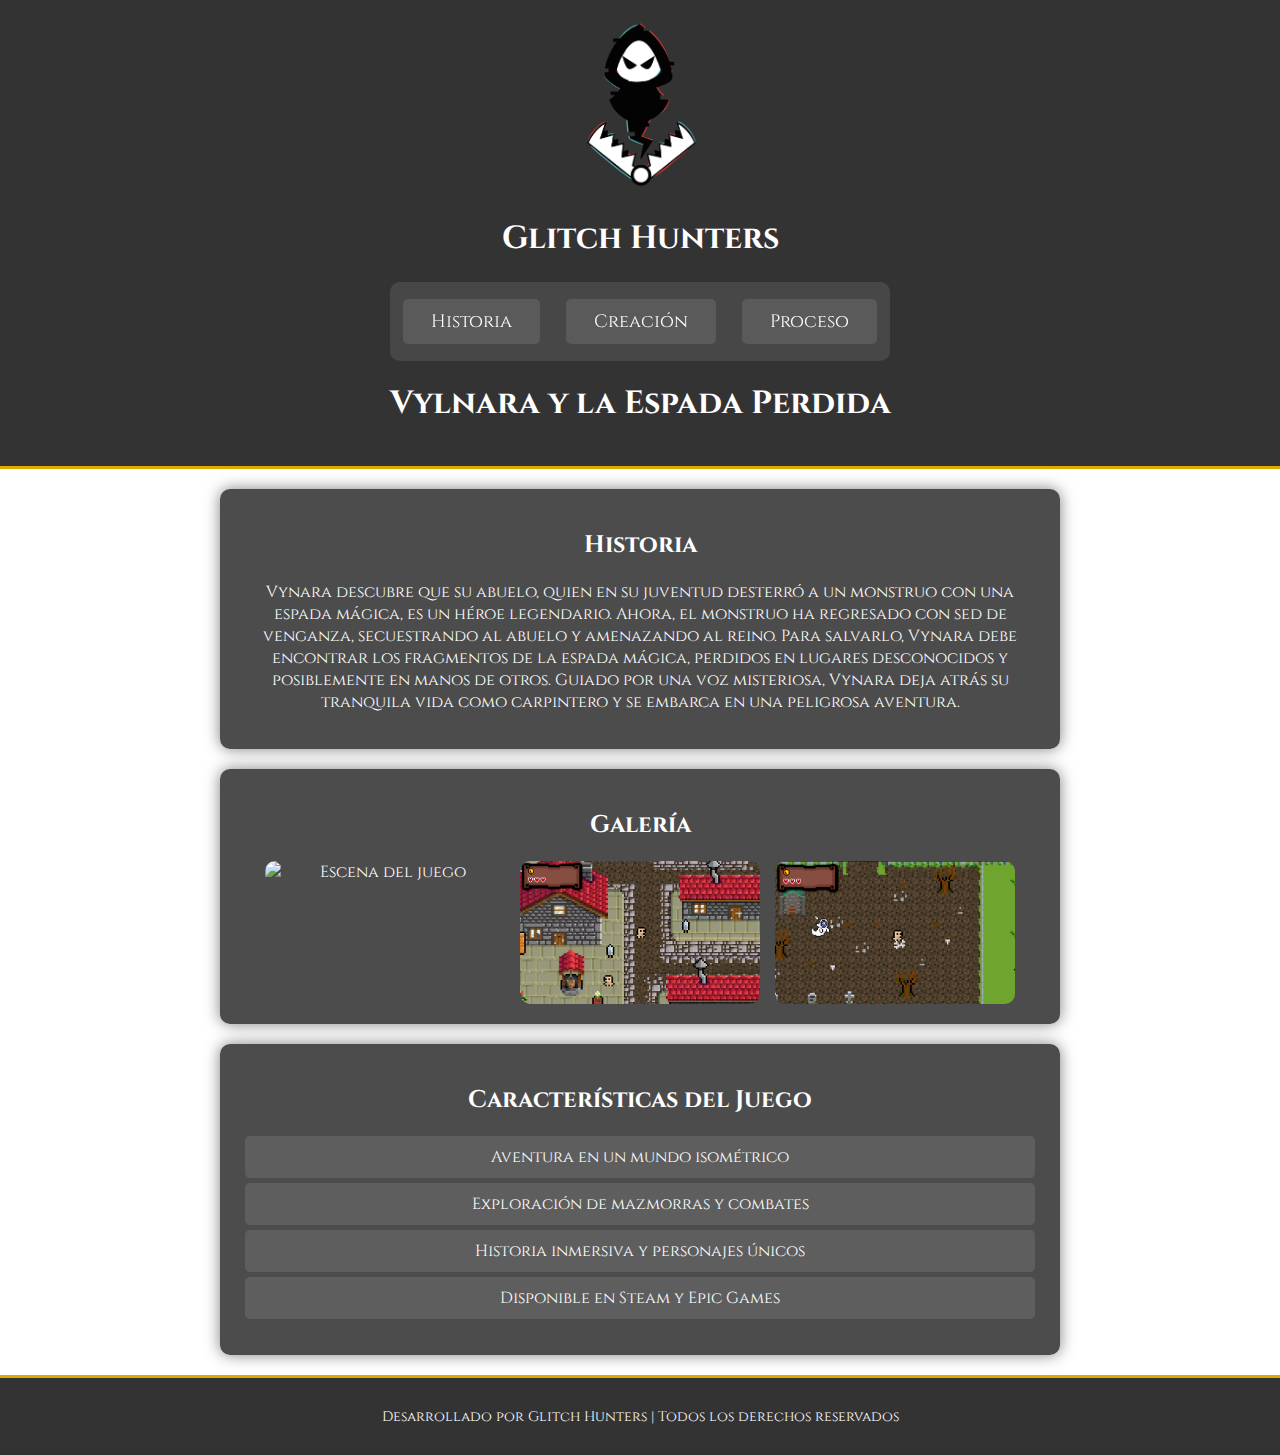
==== index.html @ 6f3f610d "se corrige la ruta de las imagenes porque no se muestran en github pages" ====
<!DOCTYPE html>
<html lang="es">
<head>
    <meta charset="UTF-8">
    <meta name="viewport" content="width=device-width, initial-scale=1.0">
    <title>Vylnara y la Espada Perdida</title>
    <link rel="stylesheet" href="style.css">
    <link rel="manifest" href="manifest.json">
    <link href="https://fonts.googleapis.com/css2?family=Cinzel:wght@400;700&display=swap" rel="stylesheet">
</head>

<body>

    <header>
        <img src="IMG/logo-glitch-hunters.png" alt="Glitch Hunters" class="logo">
        <h1>Glitch Hunters</h1>
        
        <!-- Barra de navegación -->
        <nav>
            <ul>
                <li><a href="historia.html">Historia</a></li>
                <li><a href="creacion.html">Creación</a></li>
                <li><a href="proceso.html">Proceso</a></li>
            </ul>
        </nav>
        
        <h1>Vylnara y la Espada Perdida</h1>
    </header>

    <section id="historia">
        <h2>Historia</h2>
        <p>Vynara descubre que su abuelo, quien en su juventud desterró a un monstruo con una espada mágica, es un héroe legendario. Ahora, el monstruo ha regresado con sed de venganza, secuestrando al abuelo y amenazando al reino. Para salvarlo, Vynara debe encontrar los fragmentos de la espada mágica, perdidos en lugares desconocidos y posiblemente en manos de otros. Guiado por una voz misteriosa, Vynara deja atrás su tranquila vida como carpintero y se embarca en una peligrosa aventura.</p>
    </section>

    <section id="imagenes">
        <h2>Galería</h2>
        <div class="galeria">
            <img src="IMG/" alt="Escena del juego">
            <img src="IMG/screenshot2.jpg" alt="Pueblos magicos">
            <img src="IMG/screenshot3.jpg" alt="Exploracion del mundo">
        </div>
    </section>

    <section id="caracteristicas">
        <h2>Características del Juego</h2>
        <ul>
            <li>Aventura en un mundo isométrico</li>
            <li>Exploración de mazmorras y combates</li>
            <li>Historia inmersiva y personajes únicos</li>
            <li>Disponible en Steam y Epic Games</li>
        </ul>
    </section>

    <footer>
        <p>Desarrollado por Glitch Hunters | Todos los derechos reservados</p>
    </footer>

    <script>
        if ('serviceWorker' in navigator) {
            navigator.serviceWorker.register('/service-worker.js')
            .then(() => console.log("Service Worker registrado"))
            .catch(err => console.log("Error al registrar el Service Worker", err));
        }
    </script>

</body>
</html>
---- style.css ----
/* Estilos Generales */
body {
    font-family: 'Cinzel', serif; /* Fuente inspirada en juegos de fantasía */
    text-align: center;
    margin: 0;
    background: url('img/background.jpg') no-repeat center center fixed;
    background-size: cover;
    color: white;
}

/* ENCABEZADO */
header {
    background: rgba(0, 0, 0, 0.8);
    padding: 20px;
    border-bottom: 3px solid #e0a800;
}

.logo {
    width: 120px;
}

/* BARRA DE NAVEGACIÓN */
nav {
    background: rgba(255, 255, 255, 0.1);
    padding: 12px 0;
    border-radius: 10px;
    margin: 10px auto;
    max-width: 500px;
    backdrop-filter: blur(5px);
}

nav ul {
    list-style: none;
    display: flex;
    justify-content: space-around;
    padding: 0;
    margin: 0;
}

nav ul li {
    display: inline;
}

nav ul li a {
    text-decoration: none;
    color: white;
    font-size: 18px;
    padding: 12px 18px;
    border-radius: 8px;
    transition: background 0.3s ease-in-out;
}

nav ul li a:hover {
    background: #e0a800;
    color: black;
}

/* SECCIONES */
section {
    background: rgba(0, 0, 0, 0.7);
    padding: 20px;
    margin: 20px auto;
    width: 90%;
    max-width: 800px;
    border-radius: 10px;
    box-shadow: 0 0 15px rgba(0, 0, 0, 0.5);
}

/* GALERÍA */
.galeria {
    display: flex;
    justify-content: center;
    gap: 15px;
    flex-wrap: wrap;
}

.galeria img {
    width: 30%;
    border-radius: 10px;
    transition: transform 0.3s ease-in-out;
}

.galeria img:hover {
    transform: scale(1.05);
}

/* LISTA DE CARACTERÍSTICAS */
ul {
    list-style: none;
    padding: 0;
}

ul li {
    background: rgba(255, 255, 255, 0.1);
    padding: 10px;
    margin: 5px;
    border-radius: 5px;
}

/* PIE DE PÁGINA */
footer {
    background: rgba(0, 0, 0, 0.8);
    padding: 15px;
    margin-top: 20px;
    font-size: 14px;
    border-top: 3px solid #e0a800;
}
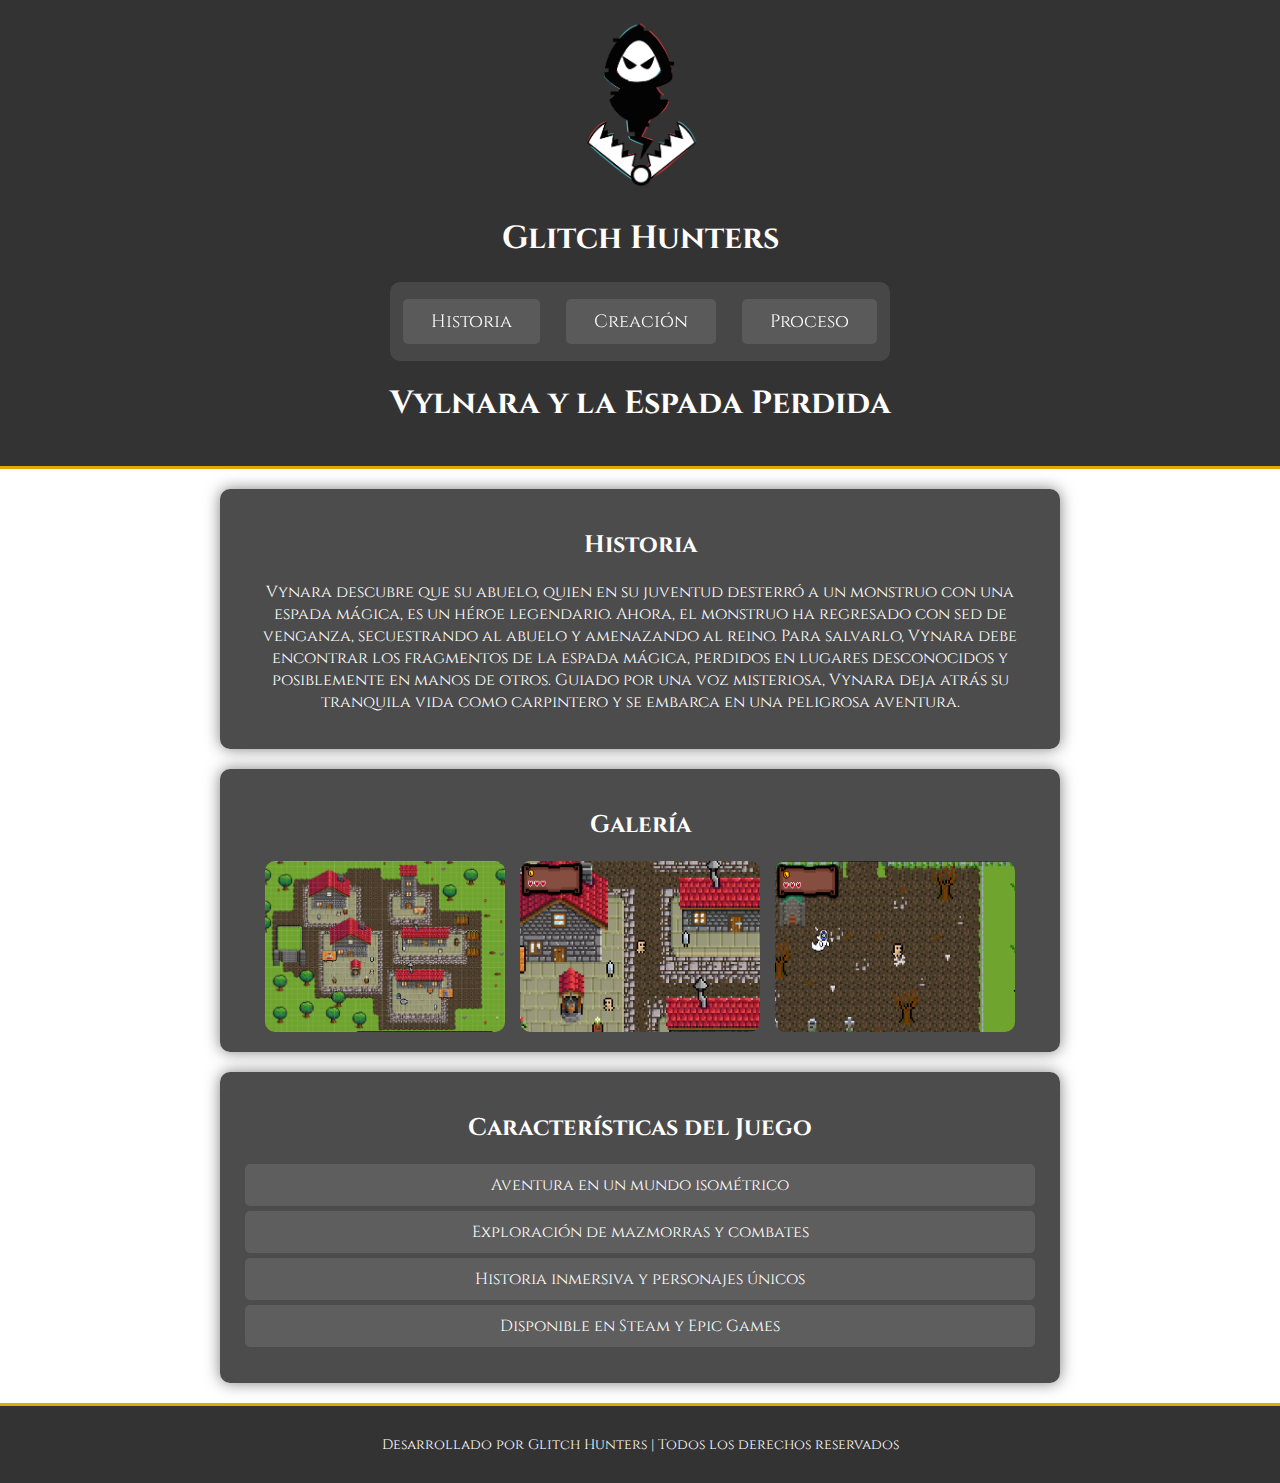
==== commit 723d45c1: "se agrega la screenshot1, ya que se habia borrado con la correccion anterior." ====
--- a/index.html
+++ b/index.html
@@ -35,7 +35,7 @@
     <section id="imagenes">
         <h2>Galería</h2>
         <div class="galeria">
-            <img src="IMG/" alt="Escena del juego">
+            <img src="IMG/screenshot1.jpg" alt="Escena del juego">
             <img src="IMG/screenshot2.jpg" alt="Pueblos magicos">
             <img src="IMG/screenshot3.jpg" alt="Exploracion del mundo">
         </div>
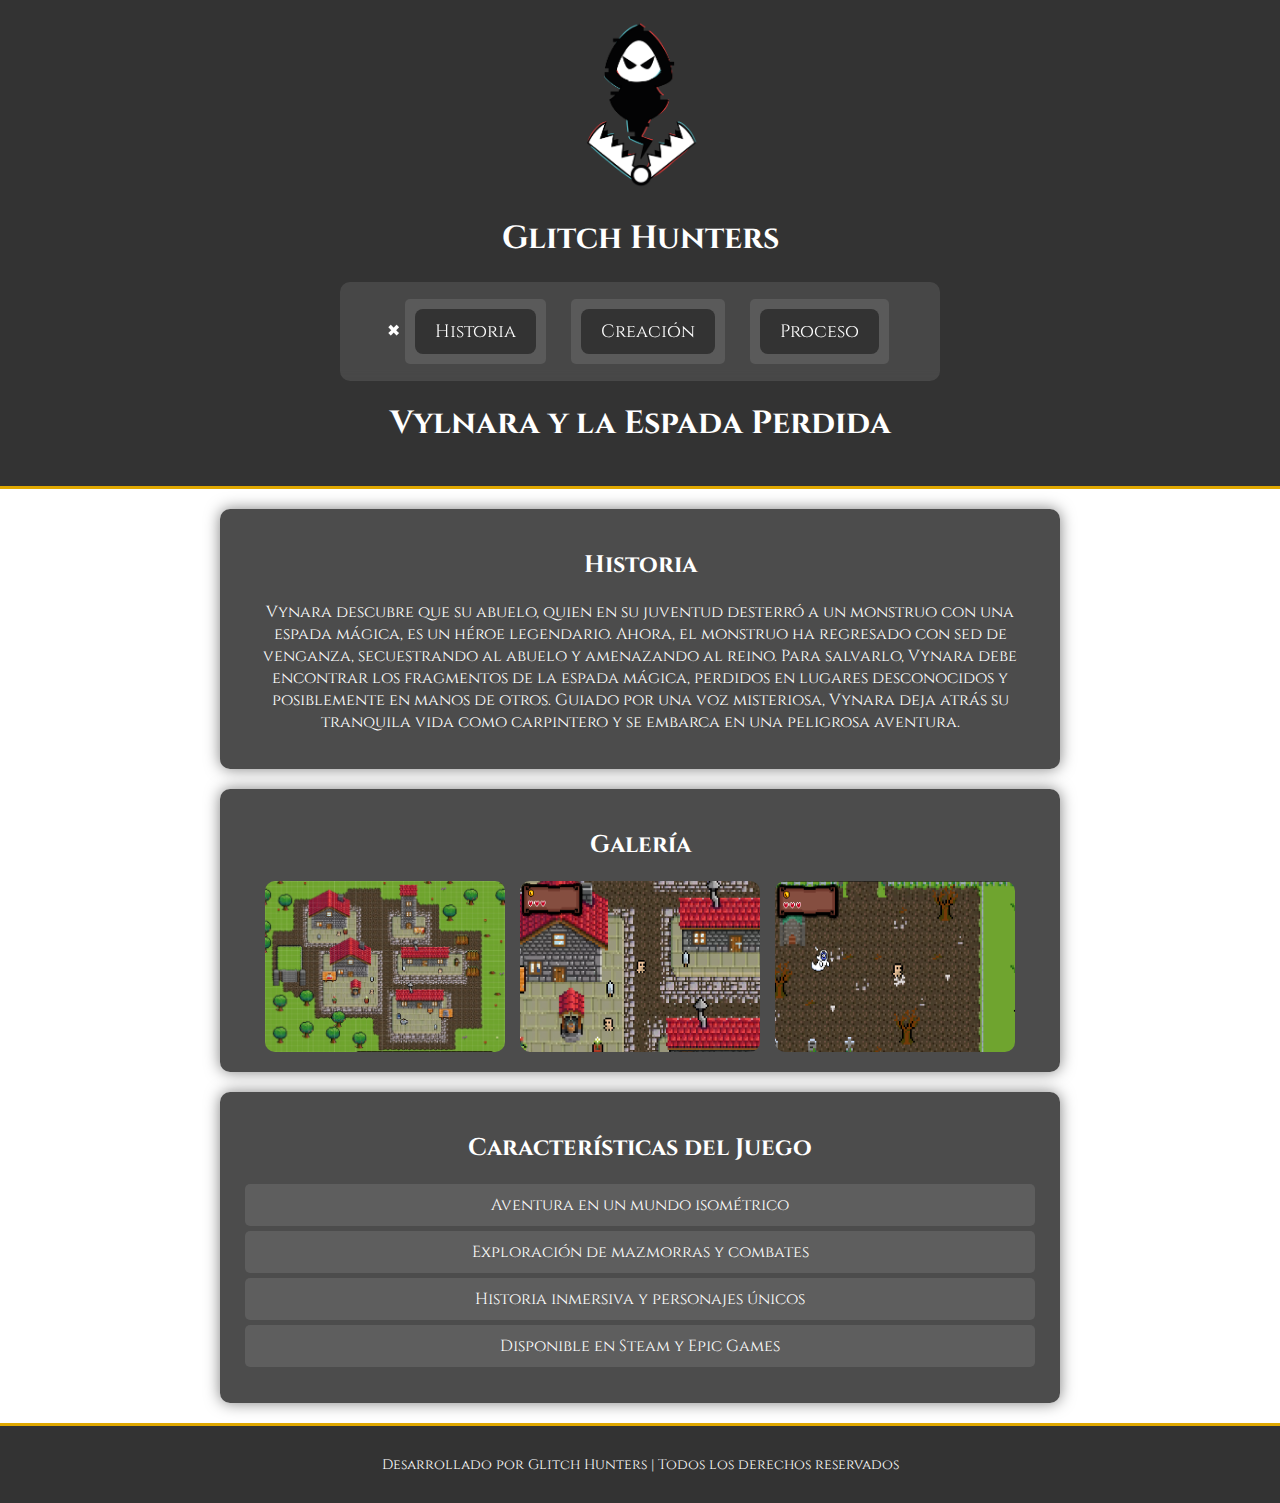
==== commit b14db3ac: "Se agregaron mejoras de responsibildad a la pagina y un menu de hamburguesa que muestra las rutas a " ====
--- a/index.html
+++ b/index.html
@@ -14,16 +14,23 @@
     <header>
         <img src="IMG/logo-glitch-hunters.png" alt="Glitch Hunters" class="logo">
         <h1>Glitch Hunters</h1>
-        
-        <!-- Barra de navegación -->
-        <nav>
-            <ul>
-                <li><a href="historia.html">Historia</a></li>
-                <li><a href="creacion.html">Creación</a></li>
-                <li><a href="proceso.html">Proceso</a></li>
-            </ul>
-        </nav>
-        
+    
+        <!-- Menú principal -->
+        <div class="menu-container">
+            <!-- Menú hamburguesa (visible en pantallas pequeñas) -->
+            <div class="menu-icon" onclick="toggleMenu()">☰</div>
+    
+            <!-- Barra de navegación (visible en pantallas grandes, oculta en móviles) -->
+            <nav id="menu">
+                <span class="menu-close" onclick="toggleMenu()">✖</span>
+                <ul>
+                    <li><a href="historia.html">Historia</a></li>
+                    <li><a href="creacion.html">Creación</a></li>
+                    <li><a href="proceso.html">Proceso</a></li>
+                </ul>
+            </nav>
+        </div>
+    
         <h1>Vylnara y la Espada Perdida</h1>
     </header>
 
@@ -62,6 +69,11 @@
             .catch(err => console.log("Error al registrar el Service Worker", err));
         }
     </script>
-
+    <script>
+        function toggleMenu() {
+            var menu = document.getElementById("menu");
+            menu.classList.toggle("active");
+        }
+    </script>
 </body>
 </html>--- a/style.css
+++ b/style.css
@@ -19,42 +19,115 @@
     width: 120px;
 }
 
-/* BARRA DE NAVEGACIÓN */
-nav {
+/* Contenedor del menú */
+.menu-container {
+    position: relative;
+}
+
+/* Icono del menú hamburguesa (solo en pantallas pequeñas) */
+.menu-icon {
+    display: none; /* Oculto por defecto */
+    font-size: 30px;
+    cursor: pointer;
+    padding: 10px;
+    background: #333;
+    color: white;
+    border-radius: 5px;
+    position: fixed;
+    top: 10px;
+    left: 10px;
+    z-index: 1000;
+}
+
+/* Menú general */
+#menu {
+    display: flex;
+    justify-content: center;
+    align-items: center;
     background: rgba(255, 255, 255, 0.1);
     padding: 12px 0;
     border-radius: 10px;
     margin: 10px auto;
-    max-width: 500px;
+    max-width: 600px;
     backdrop-filter: blur(5px);
 }
 
-nav ul {
+/* Lista de navegación en pantallas grandes */
+#menu ul {
     list-style: none;
     display: flex;
-    justify-content: space-around;
+    gap: 15px;
     padding: 0;
     margin: 0;
 }
 
-nav ul li {
-    display: inline;
+/* Estilos de los enlaces */
+#menu ul li {
+    display: flex;
 }
 
-nav ul li a {
+#menu ul li a {
     text-decoration: none;
     color: white;
     font-size: 18px;
-    padding: 12px 18px;
+    padding: 10px 20px;
     border-radius: 8px;
-    transition: background 0.3s ease-in-out;
+    background: #333;
+    transition: background 0.3s ease-in-out, color 0.3s;
 }
 
-nav ul li a:hover {
+#menu ul li a:hover {
     background: #e0a800;
     color: black;
 }
 
+/* MENÚ DESPLEGABLE (solo en pantallas pequeñas) */
+@media (max-width: 768px) {
+    /* Mostrar el icono hamburguesa */
+    .menu-icon {
+        display: block;
+    }
+
+    /* Ocultar la barra de navegación en móviles */
+    #menu {
+        display: none;
+        position: fixed;
+        top: 0;
+        left: -250px;  /* Comienza fuera de la pantalla */
+        width: 250px;
+        height: 100vh;
+        background: rgba(0, 0, 0, 0.9);
+        box-shadow: 2px 0 10px rgba(0, 0, 0, 0.5);
+        padding-top: 60px;
+        transition: left 0.3s ease-in-out;
+        z-index: 999;
+        flex-direction: column;
+    }
+
+    /* Mostrar el menú cuando se active */
+    #menu.active {
+        display: flex;
+        left: 0;
+    }
+
+    /* Convertimos la lista de navegación en vertical */
+    #menu ul {
+        flex-direction: column;
+        align-items: left;
+        gap: 20px;
+        padding-left: 20px;
+    }
+
+    /* Botón de cierre dentro del menú */
+    .menu-close {
+        position: absolute;
+        top: 10px;
+        right: 20px;
+        font-size: 30px;
+        cursor: pointer;
+        color: white;
+    }
+}
 /* SECCIONES */
 section {
     background: rgba(0, 0, 0, 0.7);
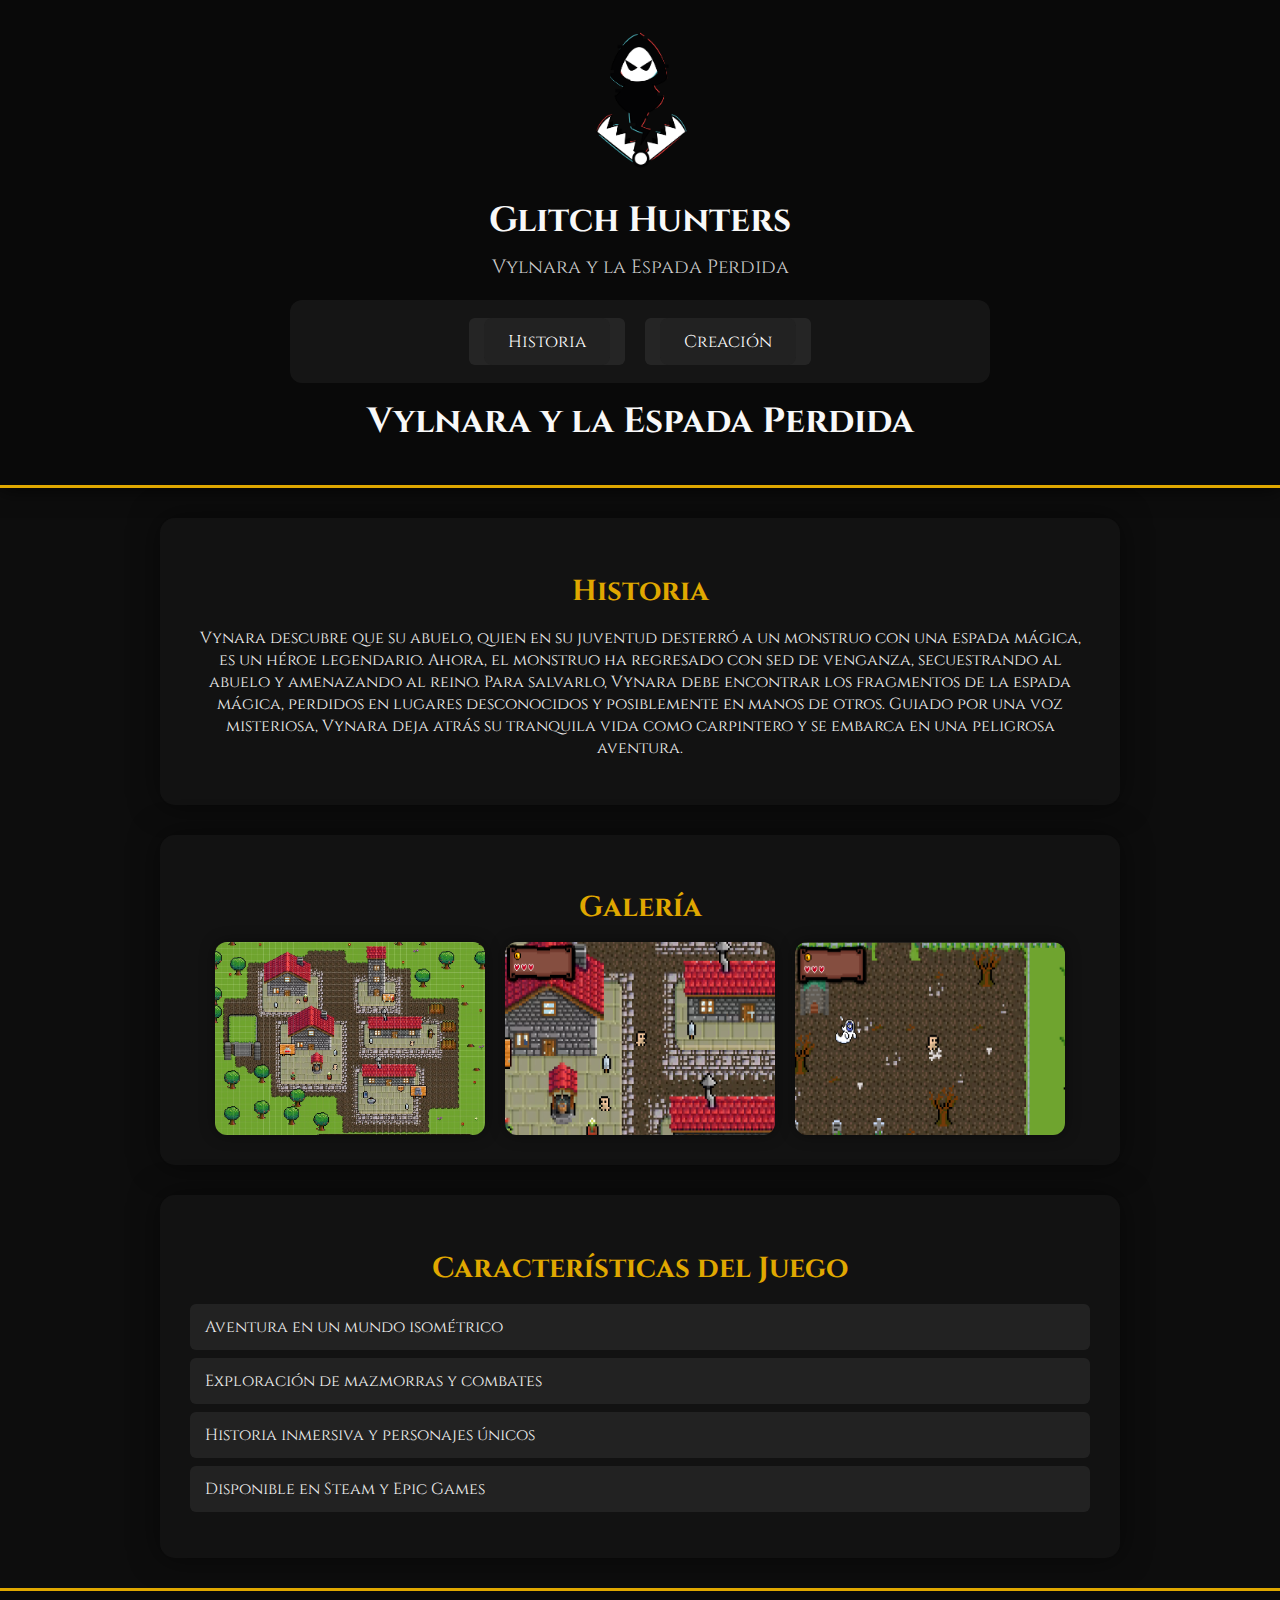
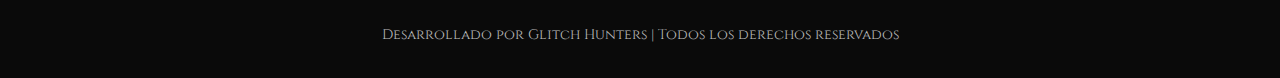
==== commit 519c8a17: "Se hizo una re estructura completa en el estilo de la pagina, cambiando los colores y tonos de todas" ====
--- a/index.html
+++ b/index.html
@@ -13,7 +13,10 @@
 
     <header>
         <img src="IMG/logo-glitch-hunters.png" alt="Glitch Hunters" class="logo">
+    <div>
         <h1>Glitch Hunters</h1>
+        <p style="font-size: 1.2rem; margin-top: 5px; color: #ccc;">Vylnara y la Espada Perdida</p>
+    </div>
     
         <!-- Menú principal -->
         <div class="menu-container">
@@ -26,7 +29,6 @@
                 <ul>
                     <li><a href="historia.html">Historia</a></li>
                     <li><a href="creacion.html">Creación</a></li>
-                    <li><a href="proceso.html">Proceso</a></li>
                 </ul>
             </nav>
         </div>
@@ -64,11 +66,11 @@
 
     <script>
         if ('serviceWorker' in navigator) {
-            navigator.serviceWorker.register('/service-worker.js')
-            .then(() => console.log("Service Worker registrado"))
-            .catch(err => console.log("Error al registrar el Service Worker", err));
+          navigator.serviceWorker.register('./service-worker.js')
+            .then(reg => console.log('Service Worker registrado:', reg))
+            .catch(err => console.error('Error al registrar el Service Worker:', err));
         }
-    </script>
+      </script>
     <script>
         function toggleMenu() {
             var menu = document.getElementById("menu");
--- a/style.css
+++ b/style.css
@@ -1,155 +1,163 @@
-/* Estilos Generales */
+/* ===== GLOBAL STYLES ===== */
 body {
-    font-family: 'Cinzel', serif; /* Fuente inspirada en juegos de fantasía */
+    font-family: 'Cinzel', serif;
+    margin: 0;
     text-align: center;
-    margin: 0;
-    background: url('img/background.jpg') no-repeat center center fixed;
+    background: #0d0d0d url('img/background.jpg') no-repeat center center fixed;
     background-size: cover;
-    color: white;
-}
-
-/* ENCABEZADO */
+    color: #f0f0f0;
+}
+
+/* ===== HEADER ===== */
 header {
-    background: rgba(0, 0, 0, 0.8);
-    padding: 20px;
+    background: rgba(10, 10, 10, 0.95);
+    padding: 30px 20px;
     border-bottom: 3px solid #e0a800;
+    box-shadow: 0 0 20px rgba(0,0,0,0.8);
 }
 
 .logo {
-    width: 120px;
-}
-
-/* Contenedor del menú */
+    width: 100px;
+    margin-bottom: 10px;
+}
+
+header h1 {
+    font-size: 2.2rem;
+    margin: 10px 0;
+    color: #f8f8f8;
+}
+
+/* ===== MENU ===== */
 .menu-container {
     position: relative;
 }
 
-/* Icono del menú hamburguesa (solo en pantallas pequeñas) */
 .menu-icon {
-    display: none; /* Oculto por defecto */
-    font-size: 30px;
+    display: none;
+    font-size: 28px;
     cursor: pointer;
     padding: 10px;
-    background: #333;
+    background: #1a1a1a;
     color: white;
-    border-radius: 5px;
+    border-radius: 6px;
     position: fixed;
-    top: 10px;
-    left: 10px;
+    top: 15px;
+    left: 15px;
     z-index: 1000;
 }
 
-/* Menú general */
 #menu {
     display: flex;
     justify-content: center;
     align-items: center;
-    background: rgba(255, 255, 255, 0.1);
-    padding: 12px 0;
-    border-radius: 10px;
-    margin: 10px auto;
-    max-width: 600px;
-    backdrop-filter: blur(5px);
-}
-
-/* Lista de navegación en pantallas grandes */
+    background: rgba(255, 255, 255, 0.05);
+    padding: 10px 0;
+    border-radius: 12px;
+    margin: 15px auto;
+    max-width: 700px;
+    backdrop-filter: blur(8px);
+}
+
 #menu ul {
     list-style: none;
     display: flex;
-    gap: 15px;
+    gap: 20px;
+    margin: 0;
     padding: 0;
-    margin: 0;
-}
-
-/* Estilos de los enlaces */
-#menu ul li {
-    display: flex;
 }
 
 #menu ul li a {
     text-decoration: none;
+    font-size: 17px;
+    padding: 12px 24px;
+    border-radius: 8px;
     color: white;
-    font-size: 18px;
-    padding: 10px 20px;
-    border-radius: 8px;
-    background: #333;
-    transition: background 0.3s ease-in-out, color 0.3s;
+    background: #222;
+    transition: background 0.3s, color 0.3s;
 }
 
 #menu ul li a:hover {
     background: #e0a800;
-    color: black;
-}
-
-/* MENÚ DESPLEGABLE (solo en pantallas pequeñas) */
+    color: #111;
+}
+
+.menu-close {
+    display: none;
+}
+
+/* ===== RESPONSIVE MENU ===== */
 @media (max-width: 768px) {
-    /* Mostrar el icono hamburguesa */
     .menu-icon {
         display: block;
     }
 
-    /* Ocultar la barra de navegación en móviles */
     #menu {
         display: none;
         position: fixed;
         top: 0;
-        left: -250px;  /* Comienza fuera de la pantalla */
+        left: -100%;
         width: 250px;
         height: 100vh;
-        background: rgba(0, 0, 0, 0.9);
-        box-shadow: 2px 0 10px rgba(0, 0, 0, 0.5);
-        padding-top: 60px;
+        background: rgba(0, 0, 0, 0.95);
+        box-shadow: 3px 0 15px rgba(0, 0, 0, 0.5);
+        padding-top: 80px;
         transition: left 0.3s ease-in-out;
+        flex-direction: column;
         z-index: 999;
-        flex-direction: column;
-    }
-
-    /* Mostrar el menú cuando se active */
+    }
+
     #menu.active {
         display: flex;
         left: 0;
     }
 
-    /* Convertimos la lista de navegación en vertical */
     #menu ul {
         flex-direction: column;
-        align-items: left;
-        gap: 20px;
+        gap: 25px;
+        align-items: flex-start;
         padding-left: 20px;
     }
 
-    /* Botón de cierre dentro del menú */
     .menu-close {
+        display: block;
         position: absolute;
-        top: 10px;
+        top: 15px;
         right: 20px;
-        font-size: 30px;
+        font-size: 28px;
+        color: white;
         cursor: pointer;
-        color: white;
-    }
-}
-/* SECCIONES */
+    }
+}
+
+/* ===== SECTIONS ===== */
 section {
-    background: rgba(0, 0, 0, 0.7);
-    padding: 20px;
-    margin: 20px auto;
+    background: rgba(20, 20, 20, 0.8);
+    padding: 30px;
+    margin: 30px auto;
     width: 90%;
-    max-width: 800px;
-    border-radius: 10px;
-    box-shadow: 0 0 15px rgba(0, 0, 0, 0.5);
-}
-
-/* GALERÍA */
+    max-width: 900px;
+    border-radius: 15px;
+    box-shadow: 0 0 30px rgba(0, 0, 0, 0.5);
+}
+
+section h2 {
+    color: #e0a800;
+    font-size: 1.8rem;
+    margin-bottom: 15px;
+}
+
+/* ===== GALLERY ===== */
 .galeria {
     display: flex;
     justify-content: center;
-    gap: 15px;
+    gap: 20px;
     flex-wrap: wrap;
 }
 
 .galeria img {
     width: 30%;
-    border-radius: 10px;
+    border-radius: 12px;
+    box-shadow: 0 0 15px rgba(0,0,0,0.4);
     transition: transform 0.3s ease-in-out;
 }
 
@@ -157,24 +165,61 @@
     transform: scale(1.05);
 }
 
-/* LISTA DE CARACTERÍSTICAS */
+/* ===== FEATURE LIST ===== */
 ul {
     list-style: none;
     padding: 0;
 }
 
 ul li {
-    background: rgba(255, 255, 255, 0.1);
-    padding: 10px;
-    margin: 5px;
-    border-radius: 5px;
-}
-
-/* PIE DE PÁGINA */
+    background: rgba(255, 255, 255, 0.07);
+    padding: 12px 15px;
+    margin: 8px 0;
+    border-radius: 6px;
+    font-size: 1rem;
+    text-align: left;
+}
+
+/* ===== FOOTER ===== */
 footer {
-    background: rgba(0, 0, 0, 0.8);
-    padding: 15px;
-    margin-top: 20px;
+    background: rgba(10, 10, 10, 0.9);
+    padding: 20px;
+    margin-top: 30px;
     font-size: 14px;
     border-top: 3px solid #e0a800;
-}+    color: #bbb;
+}
+
+.equipo-container {
+    display: flex;
+    flex-direction: column;
+    gap: 20px;
+    margin: 30px auto;
+    max-width: 600px;
+  }
+  
+  .miembro {
+    display: flex;
+    align-items: center;
+    gap: 20px;
+    background: rgba(255, 255, 255, 0.05);
+    padding: 15px 20px;
+    border-radius: 12px;
+    box-shadow: 0 0 10px rgba(0,0,0,0.4);
+  }
+  
+  .miembro img {
+    width: 80px;
+    height: 80px;
+    border-radius: 50%;
+    object-fit: cover;
+    border: 2px solid #e0a800;
+  }
+  
+  .miembro p {
+    margin: 0;
+    text-align: left;
+    color: #f0f0f0;
+    font-size: 1rem;
+  }
+  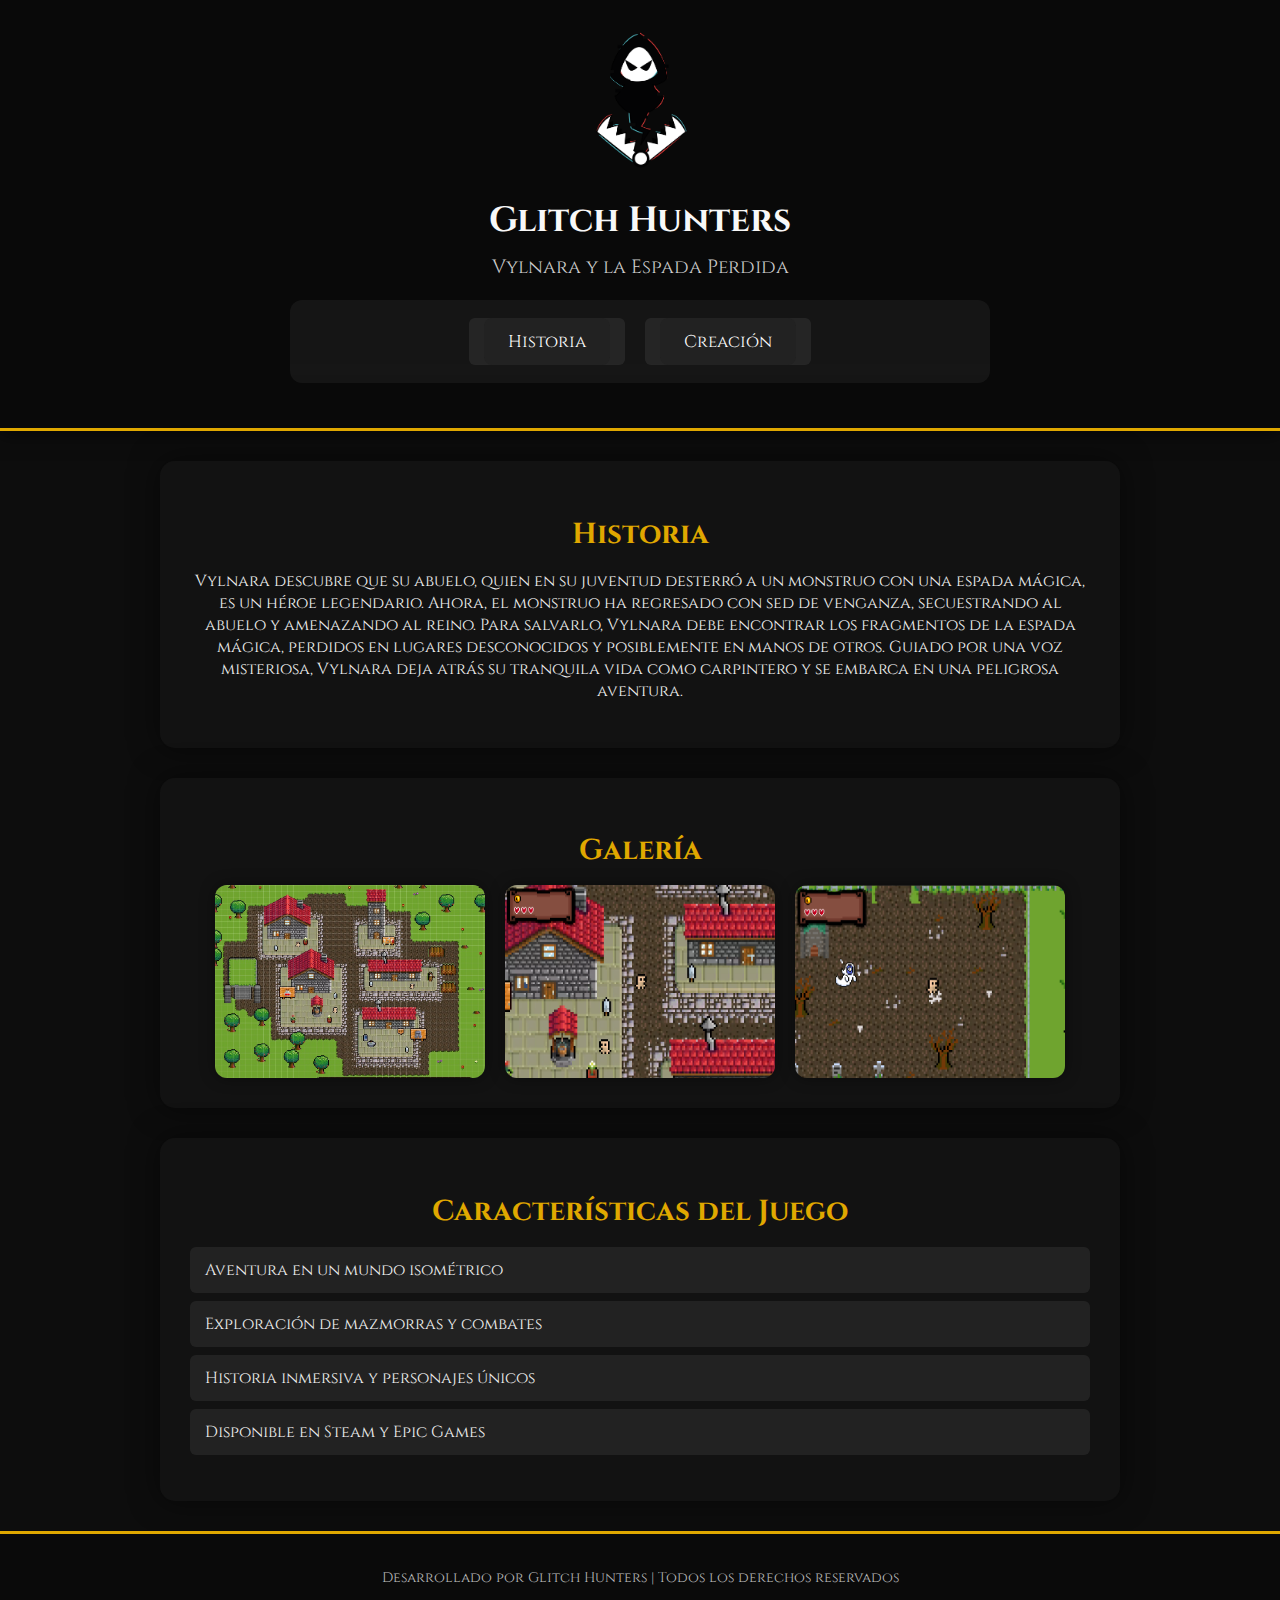
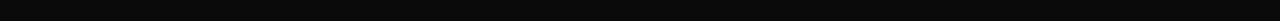
==== commit 481be0f2: "Se cambio el resumen de la pagina principal se corrigieron errores en gramatica y ortografia en toda" ====
--- a/index.html
+++ b/index.html
@@ -33,12 +33,12 @@
             </nav>
         </div>
     
-        <h1>Vylnara y la Espada Perdida</h1>
+
     </header>
 
     <section id="historia">
         <h2>Historia</h2>
-        <p>Vynara descubre que su abuelo, quien en su juventud desterró a un monstruo con una espada mágica, es un héroe legendario. Ahora, el monstruo ha regresado con sed de venganza, secuestrando al abuelo y amenazando al reino. Para salvarlo, Vynara debe encontrar los fragmentos de la espada mágica, perdidos en lugares desconocidos y posiblemente en manos de otros. Guiado por una voz misteriosa, Vynara deja atrás su tranquila vida como carpintero y se embarca en una peligrosa aventura.</p>
+        <p>Vylnara descubre que su abuelo, quien en su juventud desterró a un monstruo con una espada mágica, es un héroe legendario. Ahora, el monstruo ha regresado con sed de venganza, secuestrando al abuelo y amenazando al reino. Para salvarlo, Vylnara debe encontrar los fragmentos de la espada mágica, perdidos en lugares desconocidos y posiblemente en manos de otros. Guiado por una voz misteriosa, Vylnara deja atrás su tranquila vida como carpintero y se embarca en una peligrosa aventura.</p>
     </section>
 
     <section id="imagenes">
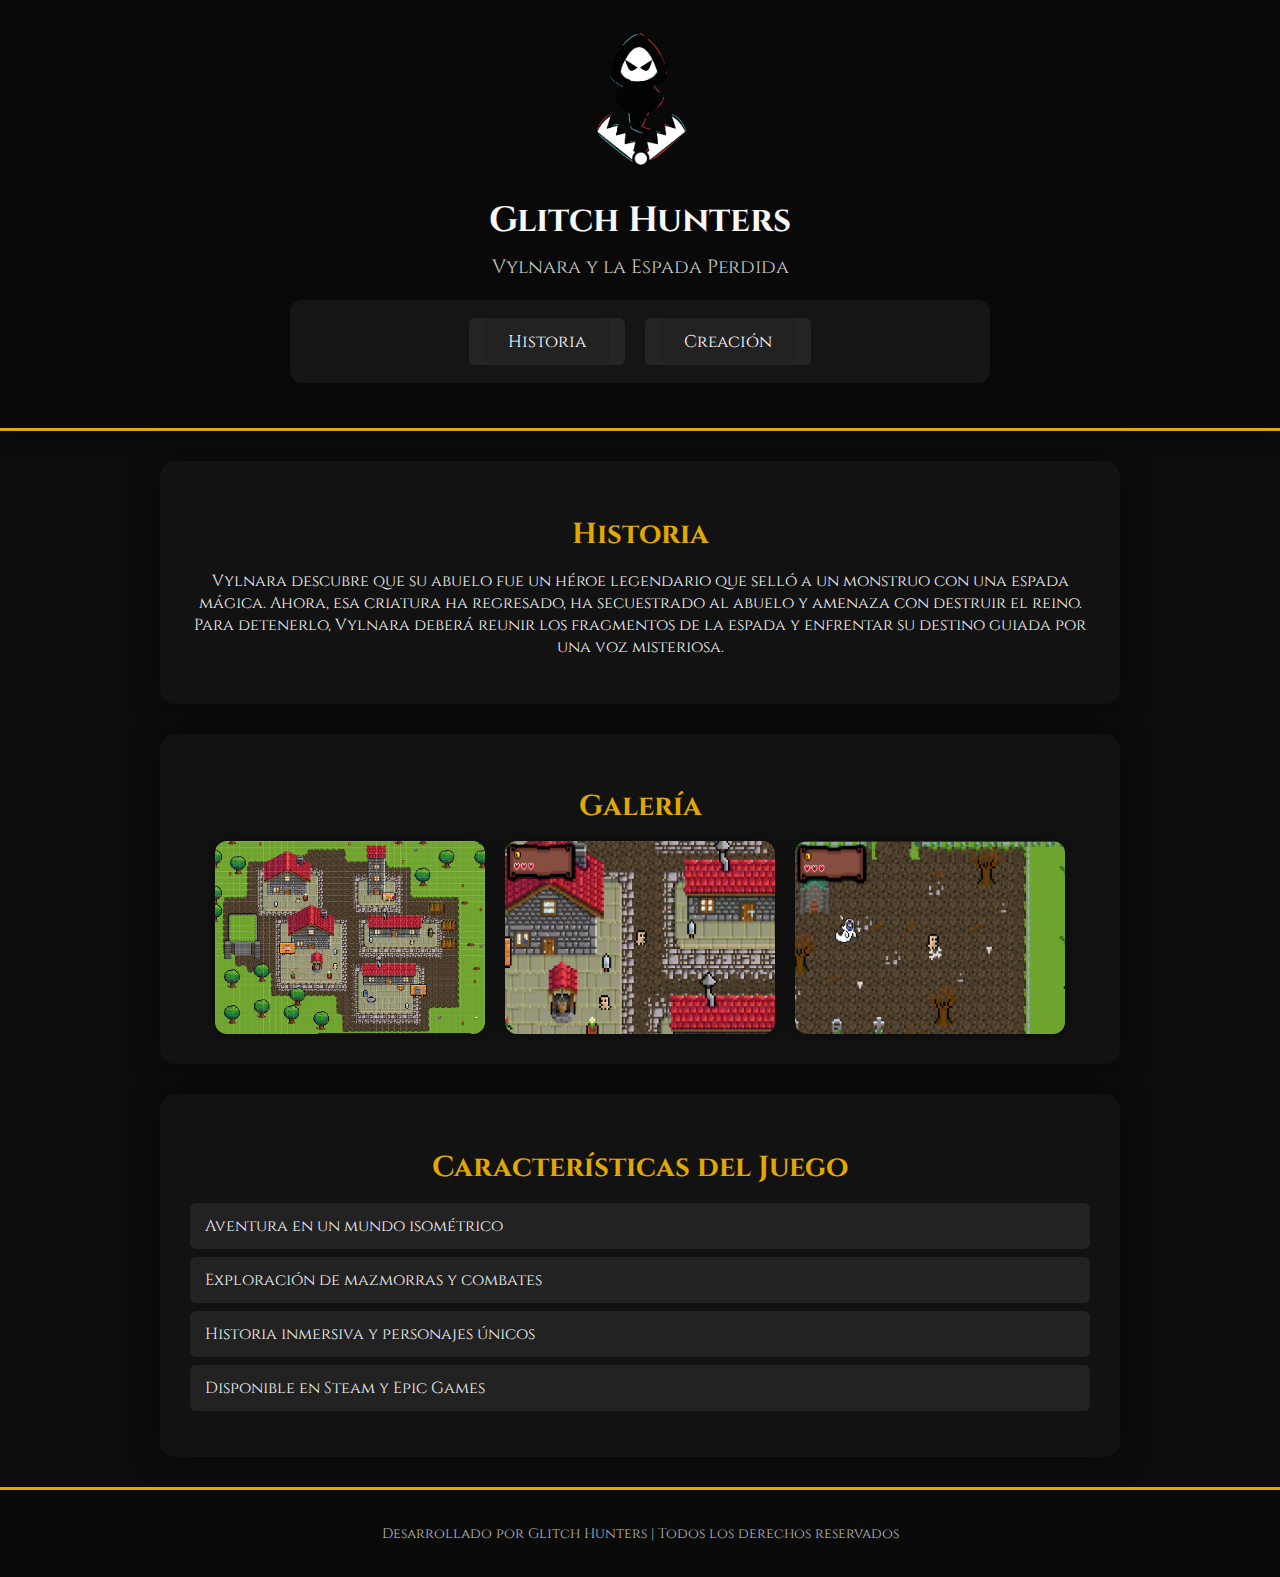
==== commit a326cc49: "Errores ortograficos y orden de personal" ====
--- a/index.html
+++ b/index.html
@@ -38,7 +38,7 @@
 
     <section id="historia">
         <h2>Historia</h2>
-        <p>Vylnara descubre que su abuelo, quien en su juventud desterró a un monstruo con una espada mágica, es un héroe legendario. Ahora, el monstruo ha regresado con sed de venganza, secuestrando al abuelo y amenazando al reino. Para salvarlo, Vylnara debe encontrar los fragmentos de la espada mágica, perdidos en lugares desconocidos y posiblemente en manos de otros. Guiado por una voz misteriosa, Vylnara deja atrás su tranquila vida como carpintero y se embarca en una peligrosa aventura.</p>
+        <p>Vylnara descubre que su abuelo fue un héroe legendario que selló a un monstruo con una espada mágica. Ahora, esa criatura ha regresado, ha secuestrado al abuelo y amenaza con destruir el reino. Para detenerlo, Vylnara deberá reunir los fragmentos de la espada y enfrentar su destino guiada por una voz misteriosa.</p>
     </section>
 
     <section id="imagenes">
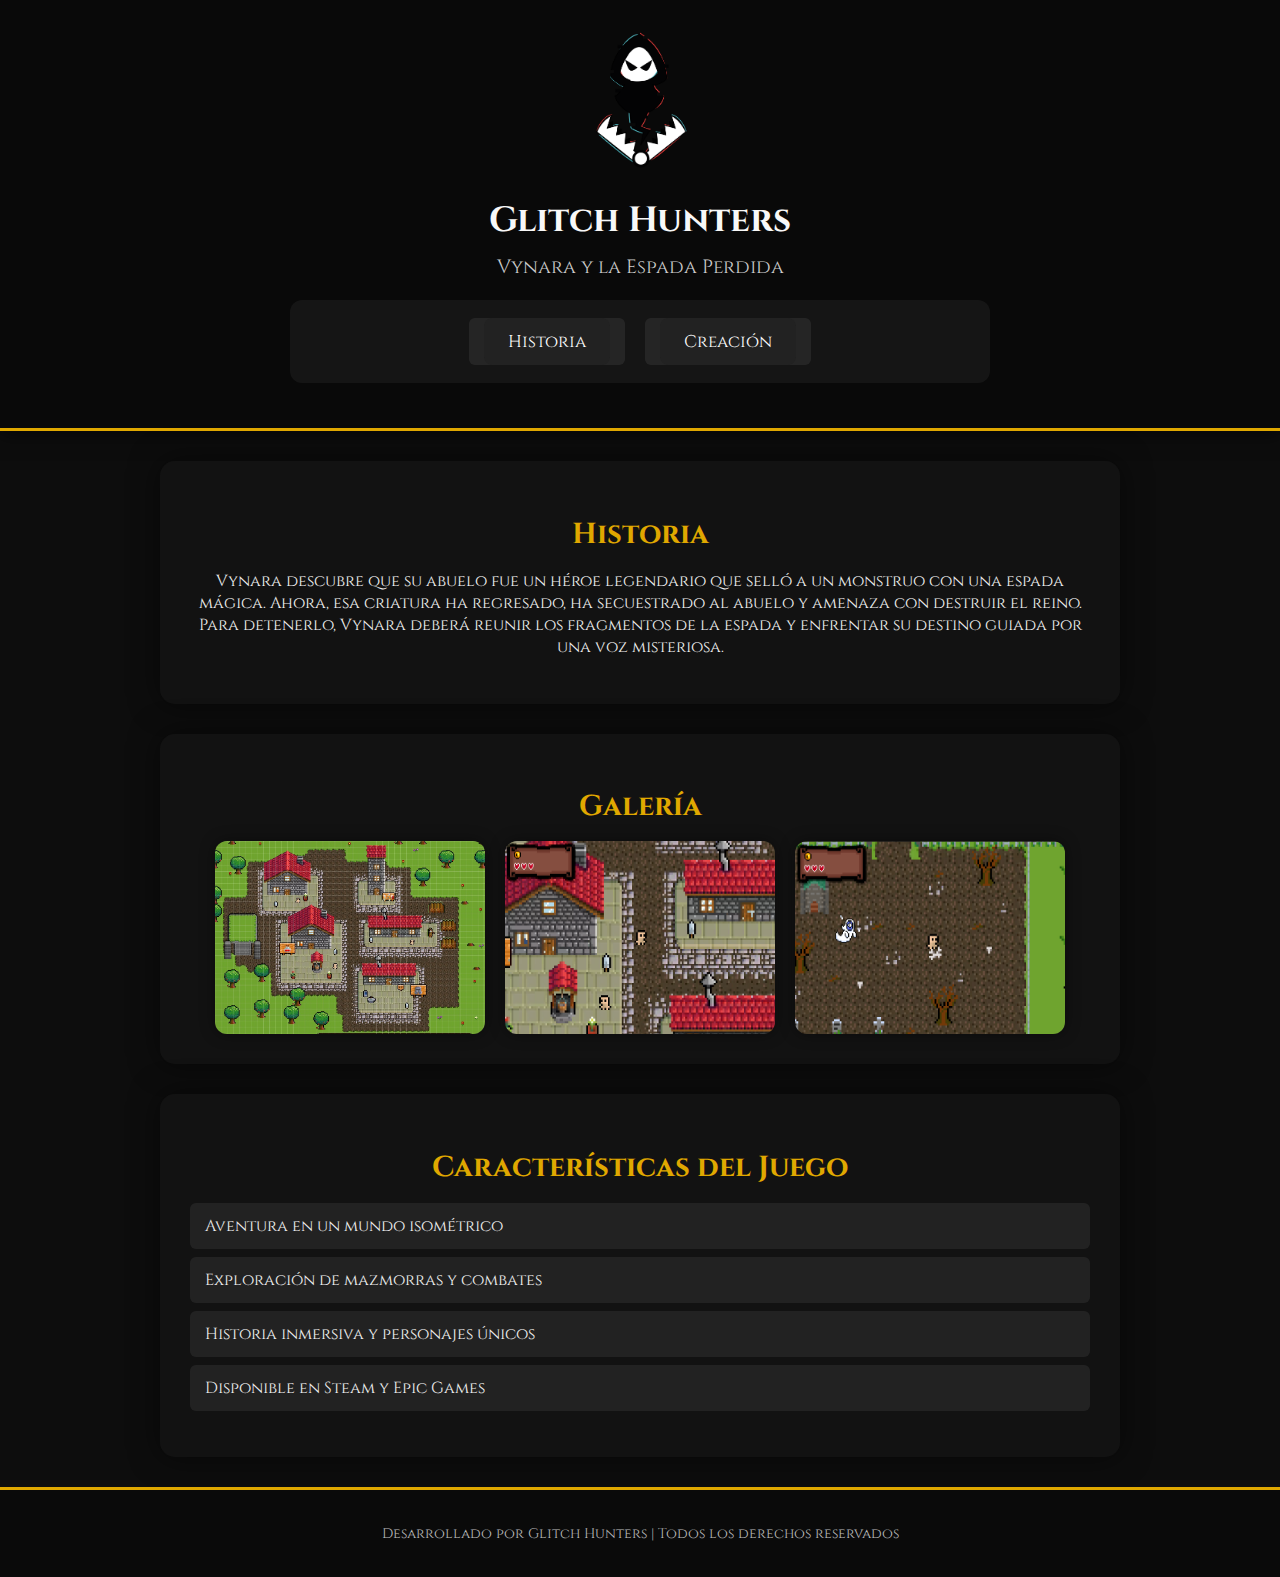
==== commit 7d8b4481: "Se agregaron imagenes a pagina historia e imagenes de miembros del equipo pagina creacion" ====
--- a/index.html
+++ b/index.html
@@ -3,7 +3,7 @@
 <head>
     <meta charset="UTF-8">
     <meta name="viewport" content="width=device-width, initial-scale=1.0">
-    <title>Vylnara y la Espada Perdida</title>
+    <title>Vynara y la Espada Perdida</title>
     <link rel="stylesheet" href="style.css">
     <link rel="manifest" href="manifest.json">
     <link href="https://fonts.googleapis.com/css2?family=Cinzel:wght@400;700&display=swap" rel="stylesheet">
@@ -15,7 +15,7 @@
         <img src="IMG/logo-glitch-hunters.png" alt="Glitch Hunters" class="logo">
     <div>
         <h1>Glitch Hunters</h1>
-        <p style="font-size: 1.2rem; margin-top: 5px; color: #ccc;">Vylnara y la Espada Perdida</p>
+        <p style="font-size: 1.2rem; margin-top: 5px; color: #ccc;">Vynara y la Espada Perdida</p>
     </div>
     
         <!-- Menú principal -->
@@ -38,7 +38,7 @@
 
     <section id="historia">
         <h2>Historia</h2>
-        <p>Vylnara descubre que su abuelo fue un héroe legendario que selló a un monstruo con una espada mágica. Ahora, esa criatura ha regresado, ha secuestrado al abuelo y amenaza con destruir el reino. Para detenerlo, Vylnara deberá reunir los fragmentos de la espada y enfrentar su destino guiada por una voz misteriosa.</p>
+        <p>Vynara descubre que su abuelo fue un héroe legendario que selló a un monstruo con una espada mágica. Ahora, esa criatura ha regresado, ha secuestrado al abuelo y amenaza con destruir el reino. Para detenerlo, Vynara deberá reunir los fragmentos de la espada y enfrentar su destino guiada por una voz misteriosa.</p>
     </section>
 
     <section id="imagenes">
